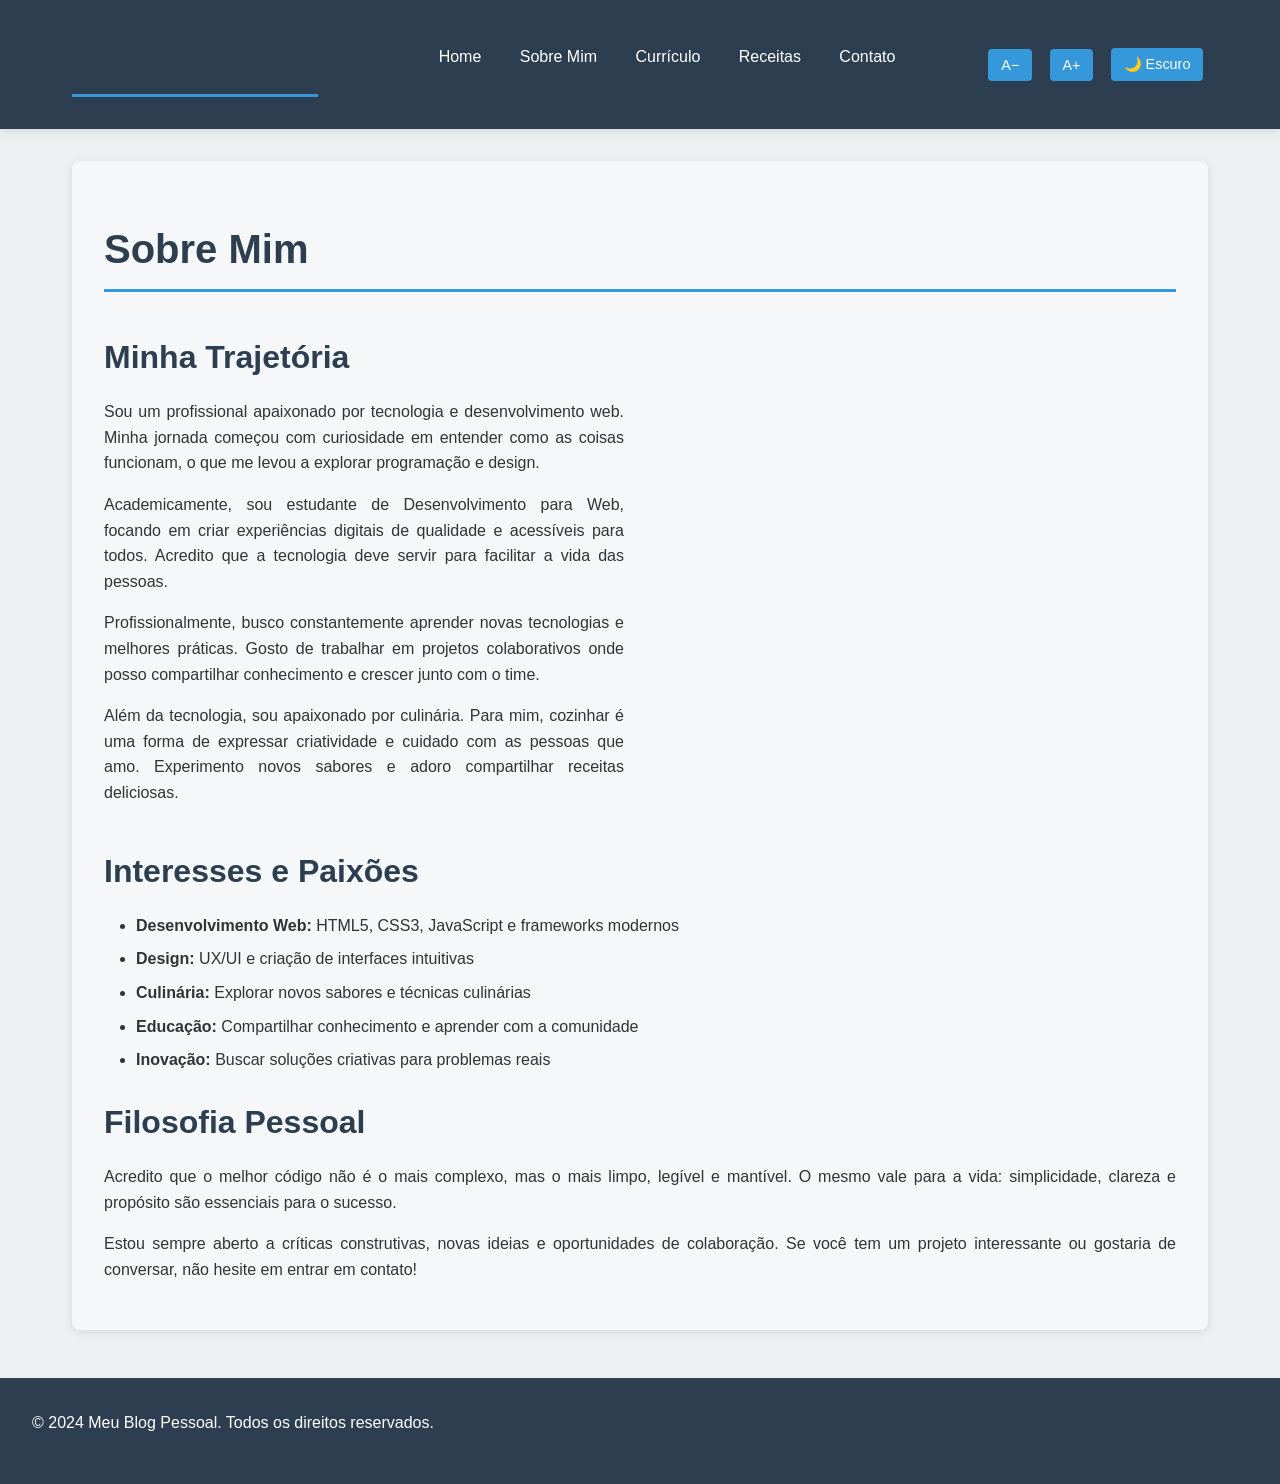
==== pages/about.html @ 27458299 "Atualização do código" ====
<!DOCTYPE html>
<html lang="pt-BR">
<head>
    <meta charset="UTF-8">
    <meta name="viewport" content="width=device-width, initial-scale=1.0">
    <title>Sobre Mim</title>
    <link rel="stylesheet" href="../css/style.css">
</head>
<body>
    <header>
        <div class="header-content">
            <h1>Meu Blog Pessoal</h1>
            <nav>
                <ul>
                    <li><a href="../index.html">Home</a></li>
                    <li><a href="about.html">Sobre Mim</a></li>
                    <li><a href="curriculum.html">Currículo</a></li>
                    <li><a href="receitas.html">Receitas</a></li>
                    <li><a href="contact.html">Contato</a></li>
                </ul>
            </nav>
            <div class="accessibility-controls">
                <button id="decrease-font-btn" title="Diminuir fonte">A−</button>
                <button id="increase-font-btn" title="Aumentar fonte">A+</button>
                <button id="dark-mode-btn">🌙 Escuro</button>
            </div>
        </div>
    </header>

    <main>
        <section class="container">
            <h1>Sobre Mim</h1>
            
            <div class="about-section">
                <div>
                    <h2>Minha Trajetória</h2>
                    <p>
                        Sou um profissional apaixonado por tecnologia e desenvolvimento web. Minha jornada começou com 
                        curiosidade em entender como as coisas funcionam, o que me levou a explorar programação e design.
                    </p>
                    <p>
                        Academicamente, sou estudante de Desenvolvimento para Web, focando em criar experiências digitais 
                        de qualidade e acessíveis para todos. Acredito que a tecnologia deve servir para facilitar a vida 
                        das pessoas.
                    </p>
                    <p>
                        Profissionalmente, busco constantemente aprender novas tecnologias e melhores práticas. 
                        Gosto de trabalhar em projetos colaborativos onde posso compartilhar conhecimento e crescer 
                        junto com o time.
                    </p>
                    <p>
                        Além da tecnologia, sou apaixonado por culinária. Para mim, cozinhar é uma forma de expressar 
                        criatividade e cuidado com as pessoas que amo. Experimento novos sabores e adoro compartilhar 
                        receitas deliciosas.
                    </p>
                </div>
                <div>
                    <img src="../assets/profile-placeholder.jpg" alt="Foto de perfil" 
                         onerror="this.alt='Foto de perfil não disponível'; this.style.display='none';">
                </div>
            </div>

            <section>
                <h2>Interesses e Paixões</h2>
                <ul>
                    <li><strong>Desenvolvimento Web:</strong> HTML5, CSS3, JavaScript e frameworks modernos</li>
                    <li><strong>Design:</strong> UX/UI e criação de interfaces intuitivas</li>
                    <li><strong>Culinária:</strong> Explorar novos sabores e técnicas culinárias</li>
                    <li><strong>Educação:</strong> Compartilhar conhecimento e aprender com a comunidade</li>
                    <li><strong>Inovação:</strong> Buscar soluções criativas para problemas reais</li>
                </ul>
            </section>

            <section>
                <h2>Filosofia Pessoal</h2>
                <p>
                    Acredito que o melhor código não é o mais complexo, mas o mais limpo, legível e mantível. 
                    O mesmo vale para a vida: simplicidade, clareza e propósito são essenciais para o sucesso.
                </p>
                <p>
                    Estou sempre aberto a críticas construtivas, novas ideias e oportunidades de colaboração. 
                    Se você tem um projeto interessante ou gostaria de conversar, não hesite em entrar em contato!
                </p>
            </section>
        </section>
    </main>

    <footer>
        <p>&copy; 2024 Meu Blog Pessoal. Todos os direitos reservados.</p>
    </footer>

    <script src="../js/script.js"></script>
</body>
</html>
---- css/style.css ----
:root {
  --primary-color: #2c3e50;
  --secondary-color: #3498db;
  --text-color: #333;
  --bg-color: #ecf0f1;
  --border-color: #bdc3c7;
  --font-size-base: 16px;
}

html.dark-mode {
  --primary-color: #1a1a1a;
  --secondary-color: #1e90ff;
  --text-color: #f0f0f0;
  --bg-color: #2d2d2d;
  --border-color: #444;
}

* {
  margin: 0;
  padding: 0;
  box-sizing: border-box;
}

body {
  font-family: 'Segoe UI', Tahoma, Geneva, Verdana, sans-serif;
  color: var(--text-color);
  background-color: var(--bg-color);
  font-size: var(--font-size-base);
  line-height: 1.6;
  transition: background-color 0.3s ease, color 0.3s ease;
}

/* Header e Navigation */
header {
  background-color: var(--primary-color);
  color: white;
  padding: 1rem 0;
  box-shadow: 0 2px 8px rgba(0, 0, 0, 0.1);
  position: sticky;
  top: 0;
  z-index: 100;
}

header .header-content {
  max-width: 1200px;
  margin: 0 auto;
  padding: 0 2rem;
  display: flex;
  justify-content: space-between;
  align-items: center;
  flex-wrap: wrap;
  gap: 1rem;
}

header h1 {
  font-size: 1.8rem;
  font-weight: 600;
}

nav ul {
  display: flex;
  list-style: none;
  gap: 0;
  flex-wrap: wrap;
  align-items: center;
}

nav ul li {
  margin: 0;
}

nav ul li a {
  display: block;
  color: white;
  text-decoration: none;
  padding: 0.8rem 1.2rem;
  transition: background-color 0.3s ease;
  border-radius: 4px;
}

nav ul li a:hover {
  background-color: var(--secondary-color);
}

.accessibility-controls {
  display: flex;
  gap: 0.5rem;
  align-items: center;
}

.accessibility-controls button {
  padding: 0.5rem 0.8rem;
  margin: 0 0.3rem;
  font-size: 0.9rem;
  background-color: var(--secondary-color);
  color: white;
  border: none;
  border-radius: 4px;
  cursor: pointer;
  transition: background-color 0.3s ease;
}

.accessibility-controls button:hover {
  background-color: #2980b9;
}

/* Main Content */
main {
  max-width: 1200px;
  margin: 2rem auto;
  padding: 0 2rem;
}

.container {
  background-color: rgba(255, 255, 255, 0.5);
  padding: 2rem;
  border-radius: 8px;
  box-shadow: 0 2px 8px rgba(0, 0, 0, 0.1);
  margin-bottom: 2rem;
}

.dark-mode .container {
  background-color: rgba(0, 0, 0, 0.2);
}

h1, h2, h3 {
  color: var(--primary-color);
  margin-top: 1.5rem;
  margin-bottom: 1rem;
}

h1 {
  font-size: 2.5rem;
  border-bottom: 3px solid var(--secondary-color);
  padding-bottom: 0.5rem;
}

h2 {
  font-size: 2rem;
}

h3 {
  font-size: 1.5rem;
}

p {
  margin-bottom: 1rem;
  text-align: justify;
}

/* Seção Latest Posts */
.latest-posts {
  display: grid;
  grid-template-columns: repeat(auto-fit, minmax(300px, 1fr));
  gap: 1.5rem;
  margin: 2rem 0;
}

.post-card {
  background-color: white;
  border: 1px solid var(--border-color);
  border-radius: 8px;
  padding: 1.5rem;
  box-shadow: 0 2px 4px rgba(0, 0, 0, 0.1);
  transition: transform 0.3s ease, box-shadow 0.3s ease;
}

.dark-mode .post-card {
  background-color: #3a3a3a;
  border-color: #555;
}

.post-card:hover {
  transform: translateY(-5px);
  box-shadow: 0 4px 12px rgba(0, 0, 0, 0.2);
}

.post-card h3 {
  margin-top: 0;
}

/* About Section */
.about-section {
  display: grid;
  grid-template-columns: 1fr 1fr;
  gap: 2rem;
  align-items: center;
}

@media (max-width: 768px) {
  .about-section {
    grid-template-columns: 1fr;
  }
}

.about-section img {
  width: 100%;
  border-radius: 8px;
  box-shadow: 0 4px 12px rgba(0, 0, 0, 0.15);
}

/* Listas */
ul, ol {
  margin-left: 2rem;
  margin-bottom: 1rem;
}

ul li, ol li {
  margin-bottom: 0.5rem;
}

/* Tabelas */
table {
  width: 100%;
  border-collapse: collapse;
  margin: 1.5rem 0;
  box-shadow: 0 2px 4px rgba(0, 0, 0, 0.1);
}

table th,
table td {
  padding: 1rem;
  text-align: left;
  border-bottom: 1px solid var(--border-color);
}

table th {
  background-color: var(--primary-color);
  color: white;
  font-weight: bold;
}

table tr:hover {
  background-color: rgba(52, 152, 219, 0.1);
}

/* Formulário de Contato */
form {
  display: grid;
  gap: 1.5rem;
  max-width: 600px;
}

.form-group {
  display: flex;
  flex-direction: column;
}

label {
  margin-bottom: 0.5rem;
  font-weight: 600;
  color: var(--primary-color);
}

input[type="text"],
input[type="email"],
input[type="tel"],
textarea {
  padding: 0.8rem;
  border: 1px solid var(--border-color);
  border-radius: 4px;
  font-family: inherit;
  font-size: inherit;
  background-color: white;
  color: var(--text-color);
  transition: border-color 0.3s ease;
}

.dark-mode input[type="text"],
.dark-mode input[type="email"],
.dark-mode input[type="tel"],
.dark-mode textarea {
  background-color: #444;
  color: white;
}

input[type="text"]:focus,
input[type="email"]:focus,
input[type="tel"]:focus,
textarea:focus {
  outline: none;
  border-color: var(--secondary-color);
  box-shadow: 0 0 8px rgba(52, 152, 219, 0.3);
}

textarea {
  resize: vertical;
  min-height: 150px;
}

.error {
  color: #e74c3c;
  font-size: 0.85rem;
  margin-top: 0.3rem;
}

button[type="submit"],
.btn {
  padding: 0.8rem 1.5rem;
  background-color: var(--secondary-color);
  color: white;
  border: none;
  border-radius: 4px;
  font-size: 1rem;
  cursor: pointer;
  transition: background-color 0.3s ease;
  width: fit-content;
}

button[type="submit"]:hover,
.btn:hover {
  background-color: #2980b9;
}

/* Receitas */
.recipes-list {
  display: grid;
  grid-template-columns: repeat(auto-fill, minmax(280px, 1fr));
  gap: 1.5rem;
  margin: 2rem 0;
}

.recipe-card {
  background-color: white;
  border-radius: 8px;
  overflow: hidden;
  box-shadow: 0 2px 8px rgba(0, 0, 0, 0.1);
  transition: transform 0.3s ease;
}

.dark-mode .recipe-card {
  background-color: #3a3a3a;
}

.recipe-card:hover {
  transform: translateY(-8px);
}

.recipe-card h3 {
  margin: 0;
  background-color: var(--secondary-color);
  color: white;
  padding: 1rem;
}

.recipe-card-content {
  padding: 1.5rem;
}

.recipe-card a {
  color: var(--secondary-color);
  text-decoration: none;
  font-weight: 600;
}

.recipe-card a:hover {
  text-decoration: underline;
}

/* Footer */
footer {
  background-color: var(--primary-color);
  color: white;
  text-align: center;
  padding: 2rem;
  margin-top: 3rem;
}

/* Responsive */
@media (max-width: 768px) {
  header .header-content {
    flex-direction: column;
    align-items: flex-start;
  }

  nav ul {
    flex-direction: column;
    width: 100%;
  }

  nav ul li a {
    width: 100%;
  }

  main {
    padding: 0 1rem;
  }

  .container {
    padding: 1.5rem;
  }

  h1 {
    font-size: 2rem;
  }

  h2 {
    font-size: 1.5rem;
  }
}
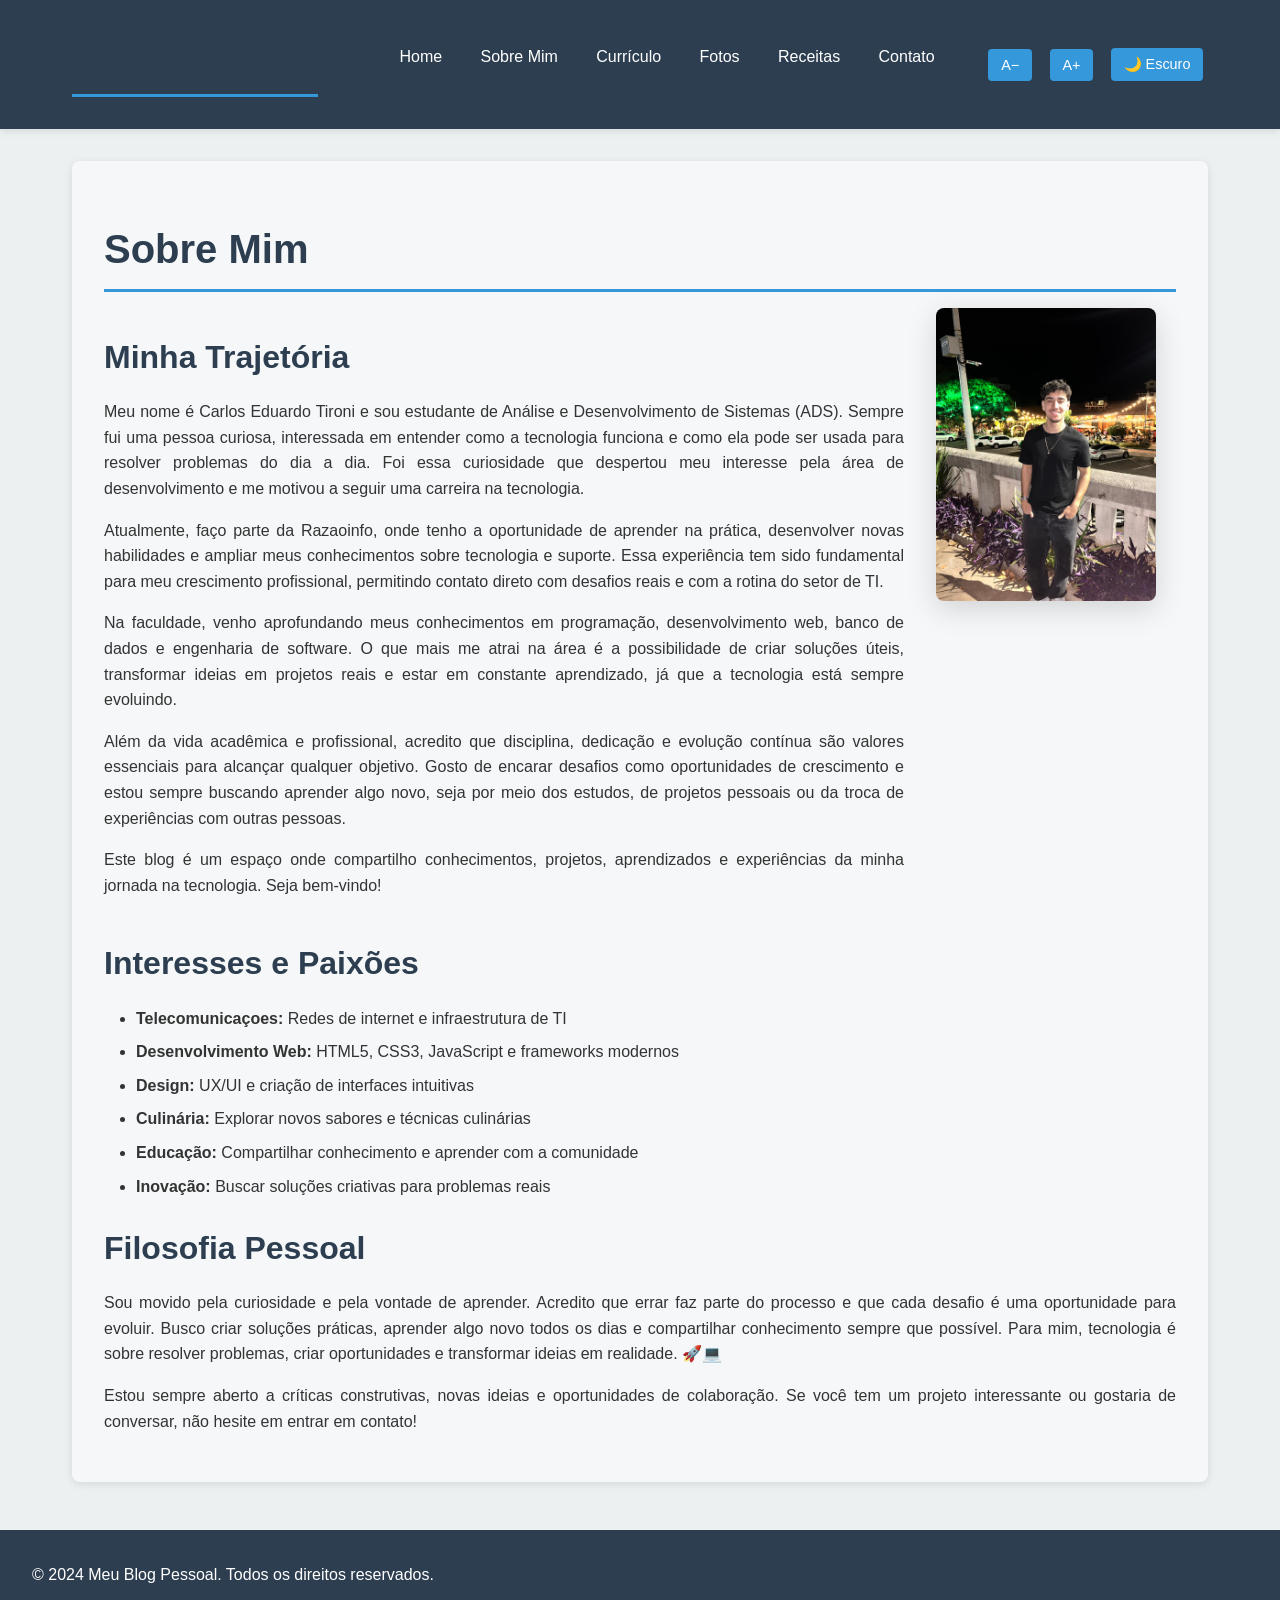
==== commit 045f96f7: "Atualiza site e adiciona galeria de fotos" ====
--- a/pages/about.html
+++ b/pages/about.html
@@ -15,6 +15,7 @@
                     <li><a href="../index.html">Home</a></li>
                     <li><a href="about.html">Sobre Mim</a></li>
                     <li><a href="curriculum.html">Currículo</a></li>
+                    <li><a href="fotos.html">Fotos</a></li>
                     <li><a href="receitas.html">Receitas</a></li>
                     <li><a href="contact.html">Contato</a></li>
                 </ul>
@@ -34,35 +35,21 @@
             <div class="about-section">
                 <div>
                     <h2>Minha Trajetória</h2>
-                    <p>
-                        Sou um profissional apaixonado por tecnologia e desenvolvimento web. Minha jornada começou com 
-                        curiosidade em entender como as coisas funcionam, o que me levou a explorar programação e design.
-                    </p>
-                    <p>
-                        Academicamente, sou estudante de Desenvolvimento para Web, focando em criar experiências digitais 
-                        de qualidade e acessíveis para todos. Acredito que a tecnologia deve servir para facilitar a vida 
-                        das pessoas.
-                    </p>
-                    <p>
-                        Profissionalmente, busco constantemente aprender novas tecnologias e melhores práticas. 
-                        Gosto de trabalhar em projetos colaborativos onde posso compartilhar conhecimento e crescer 
-                        junto com o time.
-                    </p>
-                    <p>
-                        Além da tecnologia, sou apaixonado por culinária. Para mim, cozinhar é uma forma de expressar 
-                        criatividade e cuidado com as pessoas que amo. Experimento novos sabores e adoro compartilhar 
-                        receitas deliciosas.
-                    </p>
+                    <p>Meu nome é Carlos Eduardo Tironi e sou estudante de Análise e Desenvolvimento de Sistemas (ADS). Sempre fui uma pessoa curiosa, interessada em entender como a tecnologia funciona e como ela pode ser usada para resolver problemas do dia a dia. Foi essa curiosidade que despertou meu interesse pela área de desenvolvimento e me motivou a seguir uma carreira na tecnologia.</p>
+                    <p>Atualmente, faço parte da Razaoinfo, onde tenho a oportunidade de aprender na prática, desenvolver novas habilidades e ampliar meus conhecimentos sobre tecnologia e suporte. Essa experiência tem sido fundamental para meu crescimento profissional, permitindo contato direto com desafios reais e com a rotina do setor de TI.</p>
+                    <p>Na faculdade, venho aprofundando meus conhecimentos em programação, desenvolvimento web, banco de dados e engenharia de software. O que mais me atrai na área é a possibilidade de criar soluções úteis, transformar ideias em projetos reais e estar em constante aprendizado, já que a tecnologia está sempre evoluindo.</p>
+                    <p>Além da vida acadêmica e profissional, acredito que disciplina, dedicação e evolução contínua são valores essenciais para alcançar qualquer objetivo. Gosto de encarar desafios como oportunidades de crescimento e estou sempre buscando aprender algo novo, seja por meio dos estudos, de projetos pessoais ou da troca de experiências com outras pessoas.</p>
+                    <p>Este blog é um espaço onde compartilho conhecimentos, projetos, aprendizados e experiências da minha jornada na tecnologia. Seja bem-vindo!</p>
                 </div>
                 <div>
-                    <img src="../assets/profile-placeholder.jpg" alt="Foto de perfil" 
-                         onerror="this.alt='Foto de perfil não disponível'; this.style.display='none';">
+                    <img src="../assets/fotodeperfil.jpeg" alt="Foto de perfil" style="max-width:220px;border-radius:8px;" onerror="this.style.display='none'">
                 </div>
             </div>
 
             <section>
                 <h2>Interesses e Paixões</h2>
                 <ul>
+                    <li><strong>Telecomunicaçoes:</strong> Redes de internet e infraestrutura de TI</li>
                     <li><strong>Desenvolvimento Web:</strong> HTML5, CSS3, JavaScript e frameworks modernos</li>
                     <li><strong>Design:</strong> UX/UI e criação de interfaces intuitivas</li>
                     <li><strong>Culinária:</strong> Explorar novos sabores e técnicas culinárias</li>
@@ -74,8 +61,8 @@
             <section>
                 <h2>Filosofia Pessoal</h2>
                 <p>
-                    Acredito que o melhor código não é o mais complexo, mas o mais limpo, legível e mantível. 
-                    O mesmo vale para a vida: simplicidade, clareza e propósito são essenciais para o sucesso.
+                    Sou movido pela curiosidade e pela vontade de aprender. Acredito que errar faz parte do processo e que cada desafio é uma oportunidade para evoluir. Busco criar soluções práticas, aprender algo novo todos os dias e compartilhar conhecimento sempre que possível.
+                Para mim, tecnologia é sobre resolver problemas, criar oportunidades e transformar ideias em realidade. 🚀💻
                 </p>
                 <p>
                     Estou sempre aberto a críticas construtivas, novas ideias e oportunidades de colaboração. 
--- a/css/style.css
+++ b/css/style.css
@@ -179,24 +179,142 @@
   margin-top: 0;
 }
 
+.gallery-section p {
+  margin-top: 0.5rem;
+  color: var(--text-color);
+}
+
+.gallery-grid {
+  display: grid;
+  grid-template-columns: repeat(auto-fit, minmax(220px, 1fr));
+  gap: 1rem;
+  margin-top: 1.5rem;
+}
+
+.gallery-item {
+  display: flex;
+  flex-direction: column;
+  background-color: white;
+  border: 1px solid var(--border-color);
+  border-radius: 12px;
+  overflow: hidden;
+  cursor: pointer;
+  text-align: left;
+  transition: transform 0.2s ease, border-color 0.2s ease;
+}
+
+.dark-mode .gallery-item {
+  background-color: #3a3a3a;
+  border-color: #555;
+}
+
+.gallery-item img {
+  width: 100%;
+  display: block;
+  aspect-ratio: 4 / 3;
+  object-fit: cover;
+}
+
+.gallery-item span {
+      display: none;
+  position: fixed;
+  top: 0;
+  left: 0;
+  width: 100%;
+  height: 100%;
+  display: none;
+  align-items: center;
+  justify-content: center;
+  background-color: rgba(0, 0, 0, 0.75);
+  padding: 1.5rem;
+  z-index: 200;
+}
+
+.gallery-modal.active {
+  display: flex;
+}
+
+.gallery-modal-content {
+  width: min(92vw, 900px);
+  background-color: white;
+  border-radius: 14px;
+  padding: 1rem;
+  position: relative;
+  box-shadow: 0 12px 40px rgba(0, 0, 0, 0.25);
+}
+
+.dark-mode .gallery-modal-content {
+  background-color: #282828;
+}
+
+.gallery-modal img {
+  width: 100%;
+  display: block;
+  border-radius: 10px;
+  max-height: 70vh;
+  object-fit: contain;
+}
+
+.gallery-caption {
+  display: none;
+  margin-top: 0.8rem;
+  font-size: 0.95rem;
+  color: var(--text-color);
+}
+
+.gallery-caption:not(:empty) {
+  display: block;
+}
+
+.gallery-close {
+  position: absolute;
+  top: 1rem;
+  right: 1rem;
+  width: 2.6rem;
+  height: 2.6rem;
+  border: none;
+  border-radius: 50%;
+  background-color: var(--primary-color);
+  color: white;
+  font-size: 1.25rem;
+  cursor: pointer;
+  display: flex;
+  align-items: center;
+  justify-content: center;
+}
+
+.gallery-close:hover {
+  background-color: #162a44;
+}
+
 /* About Section */
 .about-section {
   display: grid;
-  grid-template-columns: 1fr 1fr;
+  grid-template-columns: 1fr 240px;
   gap: 2rem;
-  align-items: center;
+  align-items: start;
+  position: relative;
 }
 
 @media (max-width: 768px) {
   .about-section {
     grid-template-columns: 1fr;
   }
+  .about-section img {
+    width: 100%;
+    max-width: none;
+    margin-top: 1rem;
+    justify-self: center;
+  }
 }
 
 .about-section img {
   width: 100%;
-  border-radius: 8px;
-  box-shadow: 0 4px 12px rgba(0, 0, 0, 0.15);
+  max-width: 220px;
+  border-radius: 10px;
+  box-shadow: 0 8px 30px rgba(0,0,0,0.15);
+  justify-self: end;
+  align-self: start;
 }
 
 /* Listas */
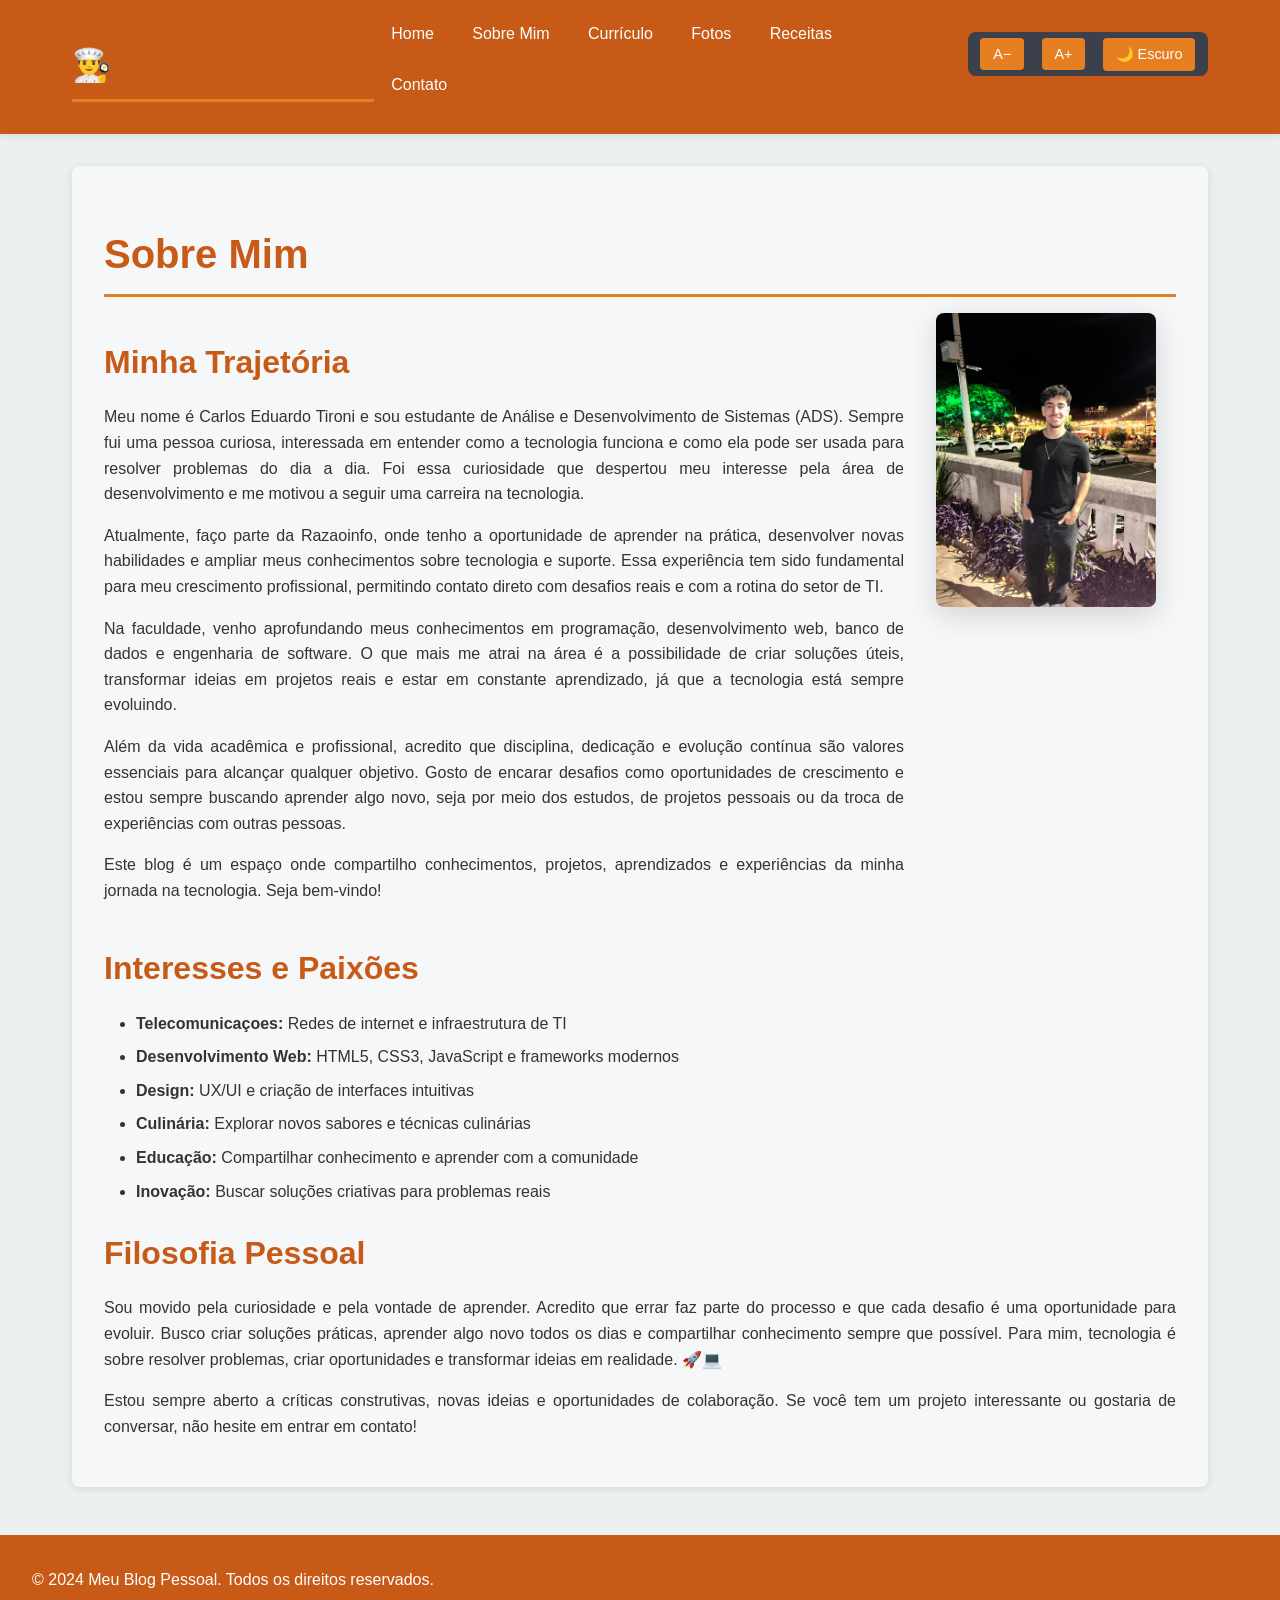
==== commit b502bce9: "Atualiza layout e conteúdo do portfólio" ====
--- a/pages/about.html
+++ b/pages/about.html
@@ -9,7 +9,7 @@
 <body>
     <header>
         <div class="header-content">
-            <h1>Meu Blog Pessoal</h1>
+            <h1><span class="header-icon">👨‍🍳</span> Meu Blog Pessoal</h1>
             <nav>
                 <ul>
                     <li><a href="../index.html">Home</a></li>
--- a/css/style.css
+++ b/css/style.css
@@ -1,6 +1,6 @@
 :root {
-  --primary-color: #2c3e50;
-  --secondary-color: #3498db;
+  --primary-color: #c85a17;
+  --secondary-color: #e67e22;
   --text-color: #333;
   --bg-color: #ecf0f1;
   --border-color: #bdc3c7;
@@ -9,7 +9,7 @@
 
 html.dark-mode {
   --primary-color: #1a1a1a;
-  --secondary-color: #1e90ff;
+  --secondary-color: #ff6b6b;
   --text-color: #f0f0f0;
   --bg-color: #2d2d2d;
   --border-color: #444;
@@ -50,11 +50,34 @@
   align-items: center;
   flex-wrap: wrap;
   gap: 1rem;
+  position: relative;
 }
 
 header h1 {
   font-size: 1.8rem;
   font-weight: 600;
+}
+
+.header-icon {
+  margin-right: 0.5rem;
+  font-size: 2rem;
+  display: inline-block;
+  animation: bounce 2s infinite;
+}
+
+@keyframes bounce {
+  0%, 100% {
+    transform: translateY(0);
+  }
+  50% {
+    transform: translateY(-8px);
+  }
+}
+
+nav {
+  position: absolute;
+  left: 50%;
+  transform: translateX(-50%);
 }
 
 nav ul {
@@ -86,6 +109,25 @@
   display: flex;
   gap: 0.5rem;
   align-items: center;
+  position: absolute;
+  top: 1rem;
+  right: 2rem;
+  z-index: 110;
+  background: rgba(44, 62, 80, 0.9);
+  padding: 0.35rem 0.5rem;
+  border-radius: 8px;
+}
+
+@media (max-width: 768px) {
+  .accessibility-controls {
+    position: static;
+    width: 100%;
+    justify-content: flex-end;
+    margin-top: 0.5rem;
+    background: transparent;
+    padding: 0;
+    border-radius: 0;
+  }
 }
 
 .accessibility-controls button {
@@ -101,7 +143,7 @@
 }
 
 .accessibility-controls button:hover {
-  background-color: #2980b9;
+  background-color: #d35400;
 }
 
 /* Main Content */
@@ -215,78 +257,6 @@
   object-fit: cover;
 }
 
-.gallery-item span {
-      display: none;
-  position: fixed;
-  top: 0;
-  left: 0;
-  width: 100%;
-  height: 100%;
-  display: none;
-  align-items: center;
-  justify-content: center;
-  background-color: rgba(0, 0, 0, 0.75);
-  padding: 1.5rem;
-  z-index: 200;
-}
-
-.gallery-modal.active {
-  display: flex;
-}
-
-.gallery-modal-content {
-  width: min(92vw, 900px);
-  background-color: white;
-  border-radius: 14px;
-  padding: 1rem;
-  position: relative;
-  box-shadow: 0 12px 40px rgba(0, 0, 0, 0.25);
-}
-
-.dark-mode .gallery-modal-content {
-  background-color: #282828;
-}
-
-.gallery-modal img {
-  width: 100%;
-  display: block;
-  border-radius: 10px;
-  max-height: 70vh;
-  object-fit: contain;
-}
-
-.gallery-caption {
-  display: none;
-  margin-top: 0.8rem;
-  font-size: 0.95rem;
-  color: var(--text-color);
-}
-
-.gallery-caption:not(:empty) {
-  display: block;
-}
-
-.gallery-close {
-  position: absolute;
-  top: 1rem;
-  right: 1rem;
-  width: 2.6rem;
-  height: 2.6rem;
-  border: none;
-  border-radius: 50%;
-  background-color: var(--primary-color);
-  color: white;
-  font-size: 1.25rem;
-  cursor: pointer;
-  display: flex;
-  align-items: center;
-  justify-content: center;
-}
-
-.gallery-close:hover {
-  background-color: #162a44;
-}
-
 /* About Section */
 .about-section {
   display: grid;
@@ -349,7 +319,7 @@
 }
 
 table tr:hover {
-  background-color: rgba(52, 152, 219, 0.1);
+  background-color: rgba(230, 126, 34, 0.1);
 }
 
 /* Formulário de Contato */
@@ -398,7 +368,7 @@
 textarea:focus {
   outline: none;
   border-color: var(--secondary-color);
-  box-shadow: 0 0 8px rgba(52, 152, 219, 0.3);
+  box-shadow: 0 0 8px rgba(230, 126, 34, 0.3);
 }
 
 textarea {
@@ -427,7 +397,7 @@
 
 button[type="submit"]:hover,
 .btn:hover {
-  background-color: #2980b9;
+  background-color: #d35400;
 }
 
 /* Receitas */
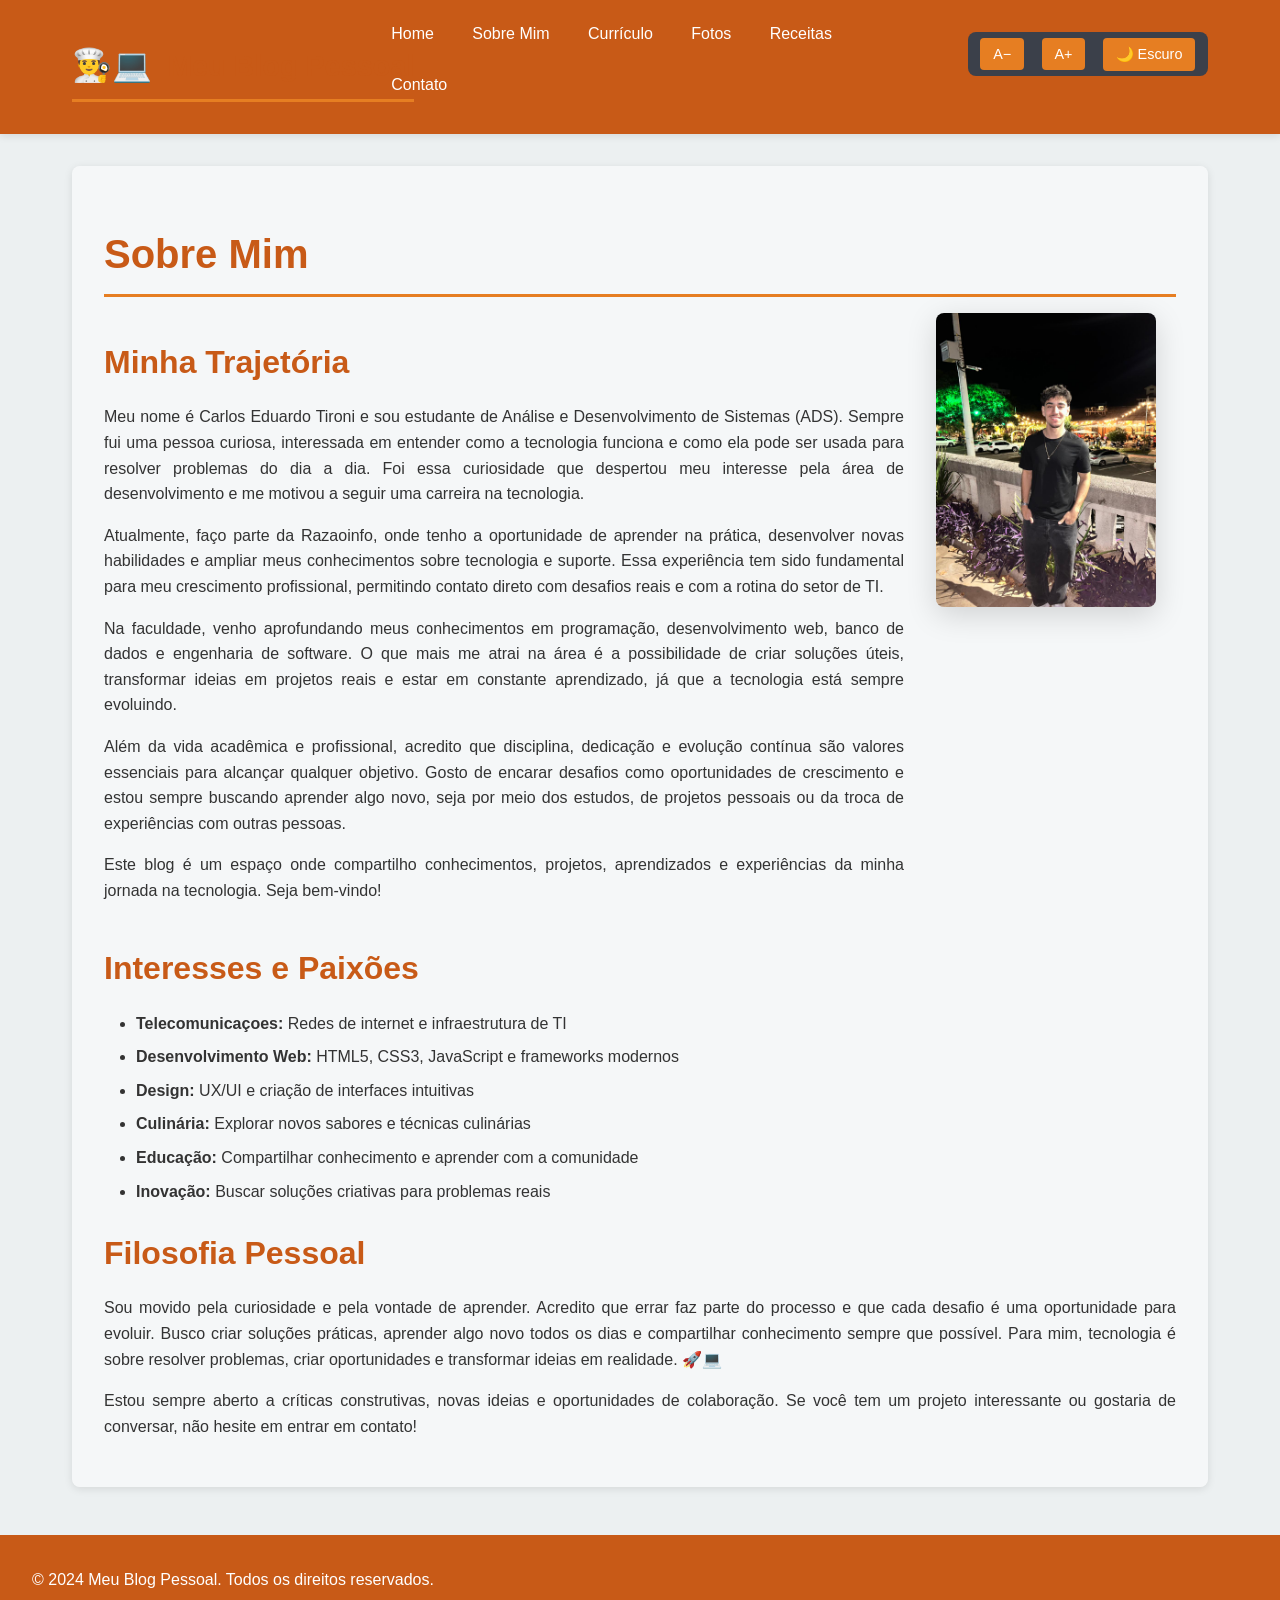
==== commit 9e6a9243: "Atualiza layout e conteúdo do portfólio" ====
--- a/pages/about.html
+++ b/pages/about.html
@@ -9,7 +9,7 @@
 <body>
     <header>
         <div class="header-content">
-            <h1><span class="header-icon">👨‍🍳</span> Meu Blog Pessoal</h1>
+            <h1><span class="header-icon">👨‍🍳💻</span> Meu Blog Pessoal</h1>
             <nav>
                 <ul>
                     <li><a href="../index.html">Home</a></li>
--- a/css/style.css
+++ b/css/style.css
@@ -204,7 +204,10 @@
   border-radius: 8px;
   padding: 1.5rem;
   box-shadow: 0 2px 4px rgba(0, 0, 0, 0.1);
-  transition: transform 0.3s ease, box-shadow 0.3s ease;
+  transition: transform 0.3s ease, box-shadow 0.3s ease, border-color 0.3s ease;
+  position: relative;
+  display: flex;
+  flex-direction: column;
 }
 
 .dark-mode .post-card {
@@ -213,12 +216,96 @@
 }
 
 .post-card:hover {
-  transform: translateY(-5px);
-  box-shadow: 0 4px 12px rgba(0, 0, 0, 0.2);
+  transform: translateY(-8px);
+  box-shadow: 0 8px 20px rgba(230, 126, 34, 0.2);
+  border-color: var(--secondary-color);
+}
+
+.post-header {
+  display: flex;
+  justify-content: space-between;
+  align-items: center;
+  margin-bottom: 1rem;
+}
+
+.post-icon {
+  font-size: 2.5rem;
+}
+
+/* favorito removido - espaço reservado caso queira adicionar outro controle */
+.post-header {
+  display: flex;
+  align-items: center;
+  gap: 0.5rem;
+  margin-bottom: 1rem;
 }
 
 .post-card h3 {
   margin-top: 0;
+  margin-bottom: 0.8rem;
+  color: var(--primary-color);
+}
+
+.post-tags {
+  display: flex;
+  gap: 0.5rem;
+  margin-bottom: 1rem;
+  flex-wrap: wrap;
+}
+
+.tag {
+  display: inline-block;
+  background-color: var(--secondary-color);
+  color: white;
+  padding: 0.3rem 0.7rem;
+  border-radius: 20px;
+  font-size: 0.8rem;
+  font-weight: 600;
+}
+
+.post-card p {
+  flex-grow: 1;
+  margin-bottom: 1rem;
+  text-align: left;
+}
+
+.post-meta {
+  display: flex;
+  justify-content: space-between;
+  align-items: center;
+  margin-bottom: 1rem;
+  font-size: 0.9rem;
+  color: #999;
+  border-top: 1px solid var(--border-color);
+  padding-top: 0.8rem;
+}
+
+.read-more {
+  display: inline-block;
+  color: var(--secondary-color);
+  text-decoration: none;
+  font-weight: 600;
+  padding: 0.6rem 1rem;
+  border: 2px solid var(--secondary-color);
+  border-radius: 4px;
+  transition: all 0.3s ease;
+  align-self: flex-start;
+}
+
+.read-more:hover {
+  background-color: var(--secondary-color);
+  color: white;
+  transform: translateX(5px);
+}
+
+.dark-mode .post-meta {
+  border-color: #555;
+}
+
+/* botão voltar nas receitas */
+.recipe-back {
+  display: inline-block;
+  margin-top: 1rem;
 }
 
 .gallery-section p {
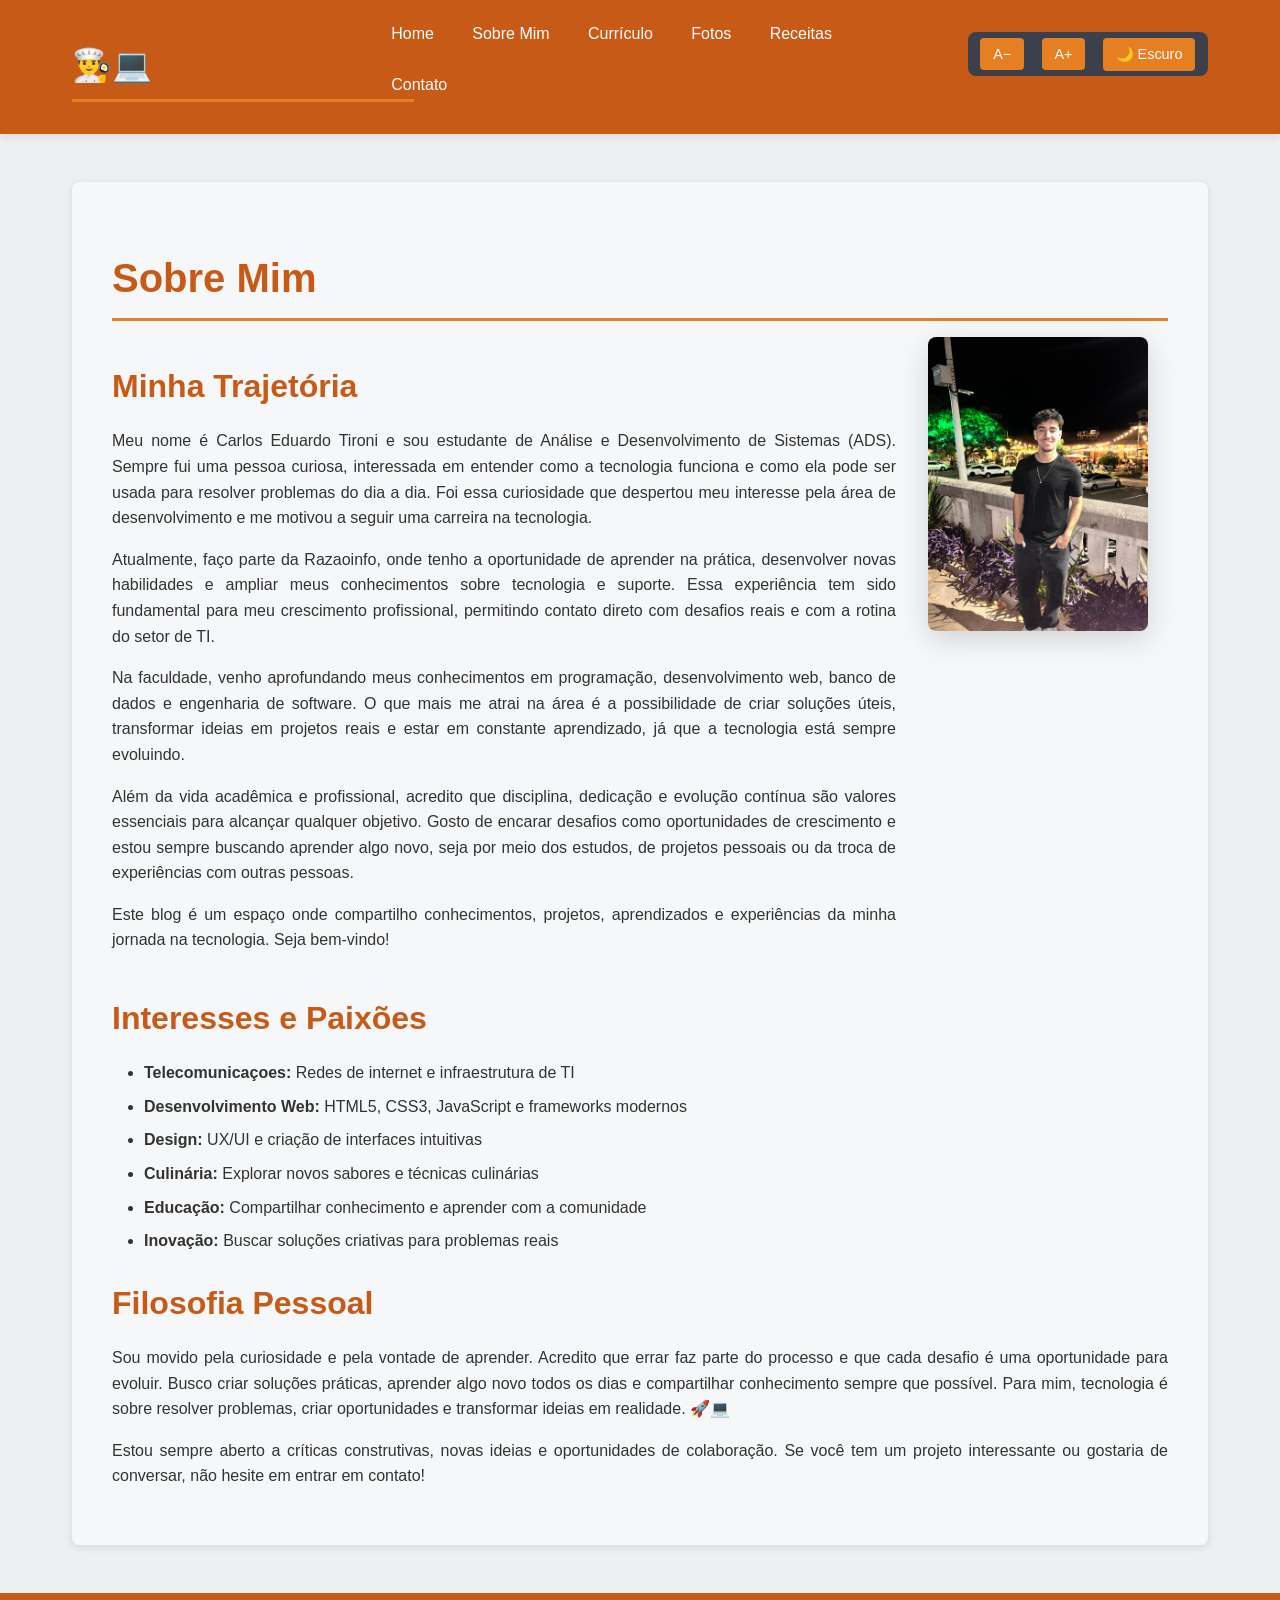
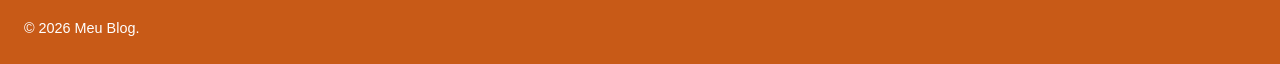
==== commit 7bcfd255: "Atualiza layout e conteúdo do portfólio" ====
--- a/pages/about.html
+++ b/pages/about.html
@@ -73,7 +73,7 @@
     </main>
 
     <footer>
-        <p>&copy; 2024 Meu Blog Pessoal. Todos os direitos reservados.</p>
+        <p>&copy; 2026 Meu Blog.</p>
     </footer>
 
     <script src="../js/script.js"></script>
--- a/css/style.css
+++ b/css/style.css
@@ -149,16 +149,17 @@
 /* Main Content */
 main {
   max-width: 1200px;
-  margin: 2rem auto;
+  margin: 3rem auto;
   padding: 0 2rem;
+  min-height: calc(100vh - 400px);
 }
 
 .container {
   background-color: rgba(255, 255, 255, 0.5);
-  padding: 2rem;
+  padding: 2.5rem;
   border-radius: 8px;
   box-shadow: 0 2px 8px rgba(0, 0, 0, 0.1);
-  margin-bottom: 2rem;
+  margin-bottom: 3rem;
 }
 
 .dark-mode .container {
@@ -537,8 +538,13 @@
   background-color: var(--primary-color);
   color: white;
   text-align: center;
-  padding: 2rem;
-  margin-top: 3rem;
+  padding: 1.5rem;
+  margin-top: 2rem;
+}
+
+footer p {
+  margin: 0;
+  font-size: 0.9rem;
 }
 
 /* Responsive */
